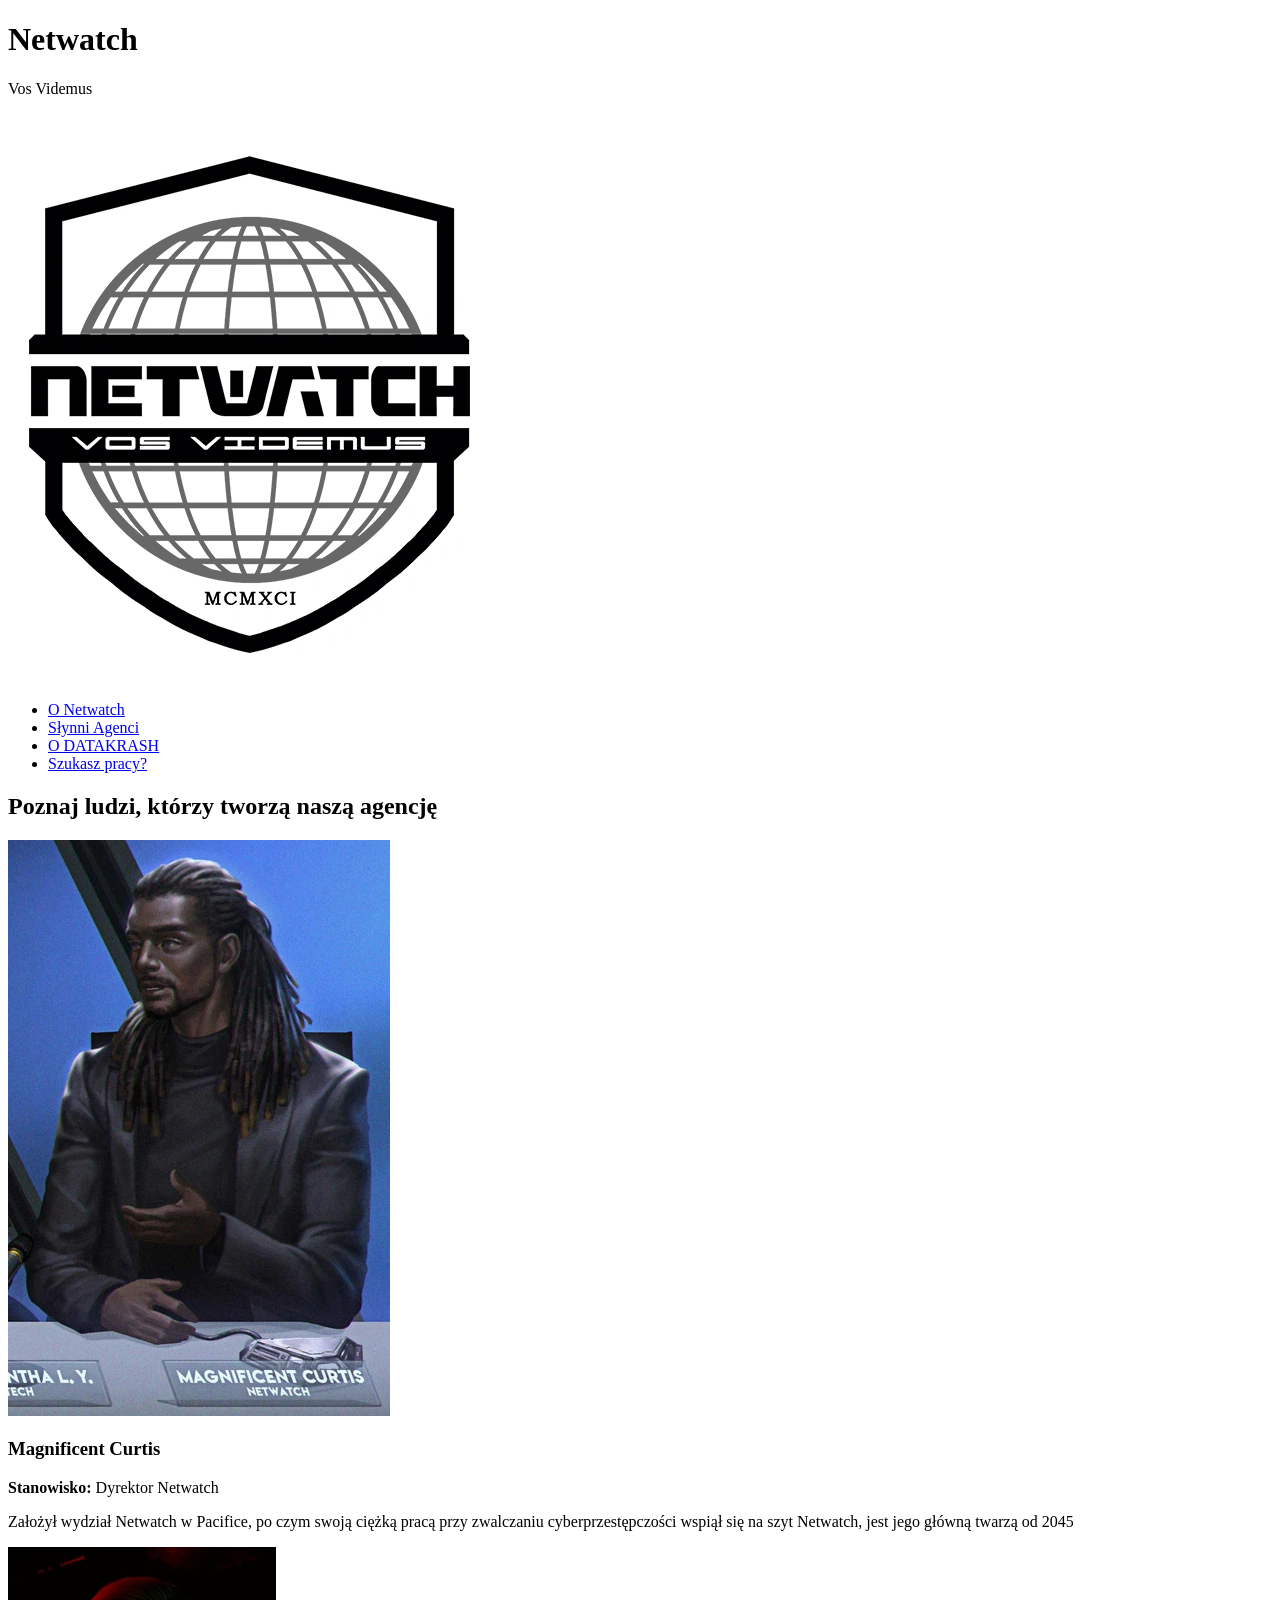
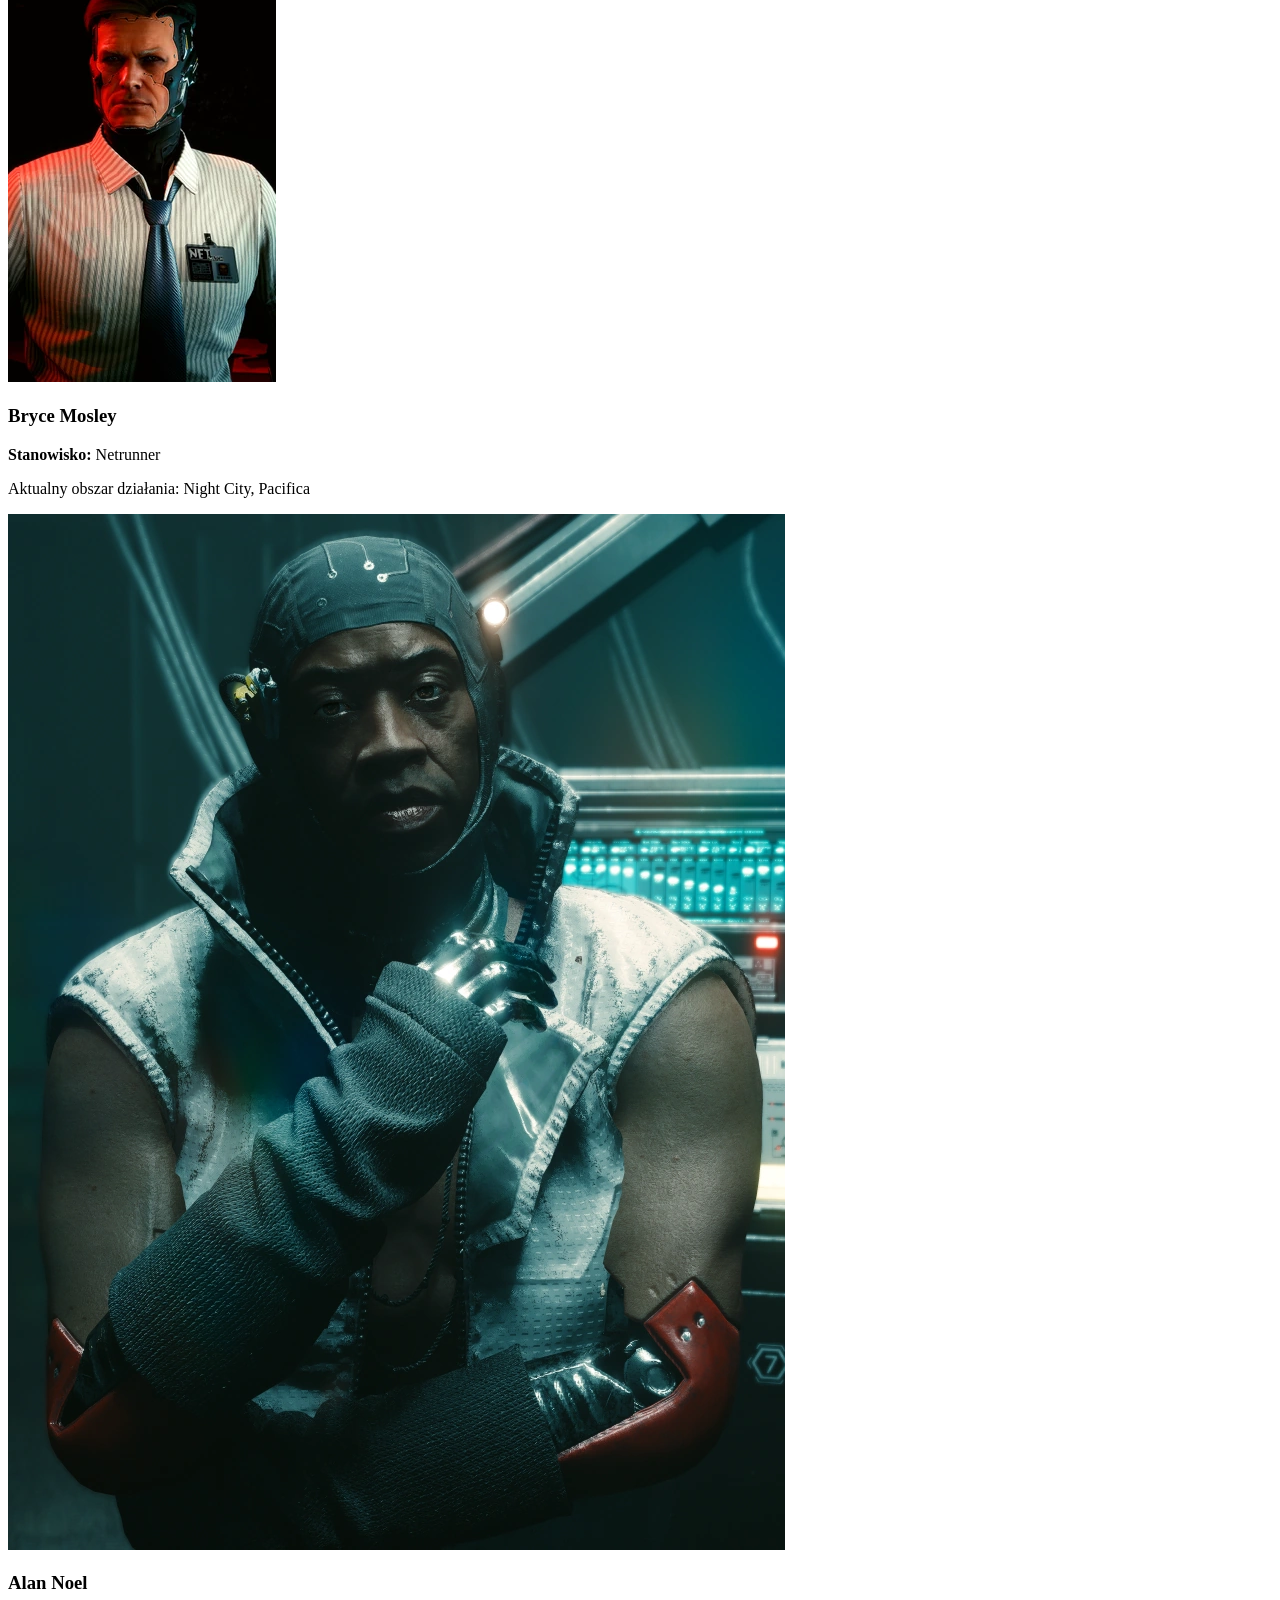
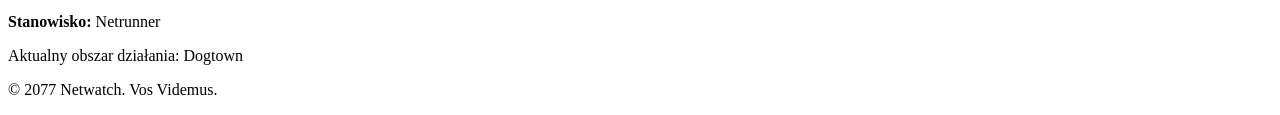
==== agenci.html @ 38e1035e "Szkielet HTML + basic info" ====
<!DOCTYPE html>
<html lang="pl">
<head>
    <meta charset="UTF-8">
    <meta name="viewport" content="width=device-width, initial-scale=1.0">
    <title>Netwatch</title>
</head>
<body>

    <header>
        <h1>Netwatch</h1>
        <p>Vos Videmus</p>
        <img src="NetWatch_Logo_CP2077.webp" alt="Netwatch - Vos Videmus">
        <nav>
            <ul>
                <li><a href="index.html">O Netwatch</a></li>
                <li><a href="agenci.html">Słynni Agenci</a></li>
                <li><a href="historia.html">O DATAKRASH</a></li>
                <li><a href="oferta.html">Szukasz pracy?</a></li>
            </ul>
        </nav>
    </header>

    <main>
        <section>
            <h2>Poznaj ludzi, którzy tworzą naszą agencję</h2>

            <article>
                <img src="Zdjecia_agentow/Magnificent_Curtis_Infobox_CPRED.webp" alt="Magnificent Curtis">
                <h3>Magnificent Curtis</h3>
                <p><strong>Stanowisko:</strong> Dyrektor Netwatch</p>
                <p>Założył wydział Netwatch w Pacifice, po czym swoją ciężką pracą przy zwalczaniu cyberprzestępczości wspiął się na szyt Netwatch, jest jego główną twarzą od 2045</p>
            </article>

            <article>
                <img src="Zdjecia_agentow/Bryce_Mosley_Infobox_CP2077.webp" alt="Agent Bryce Mosley">
                <h3>Bryce Mosley</h3>
                <p><strong>Stanowisko:</strong> Netrunner</p>
                <p>Aktualny obszar działania: Night City, Pacifica</p>
            </article>

            <article>
                <img src="Zdjecia_agentow/Alan_Noel.webp" alt="Agent Alan Noel">
                <h3>Alan Noel</h3>
                <p><strong>Stanowisko:</strong> Netrunner</p>
                <p>Aktualny obszar działania: Dogtown</p>
            </article>

        </section>
    </main>

    <footer>
        <p>&copy; 2077 Netwatch. Vos Videmus.</p>
    </footer>

</body>
</html>
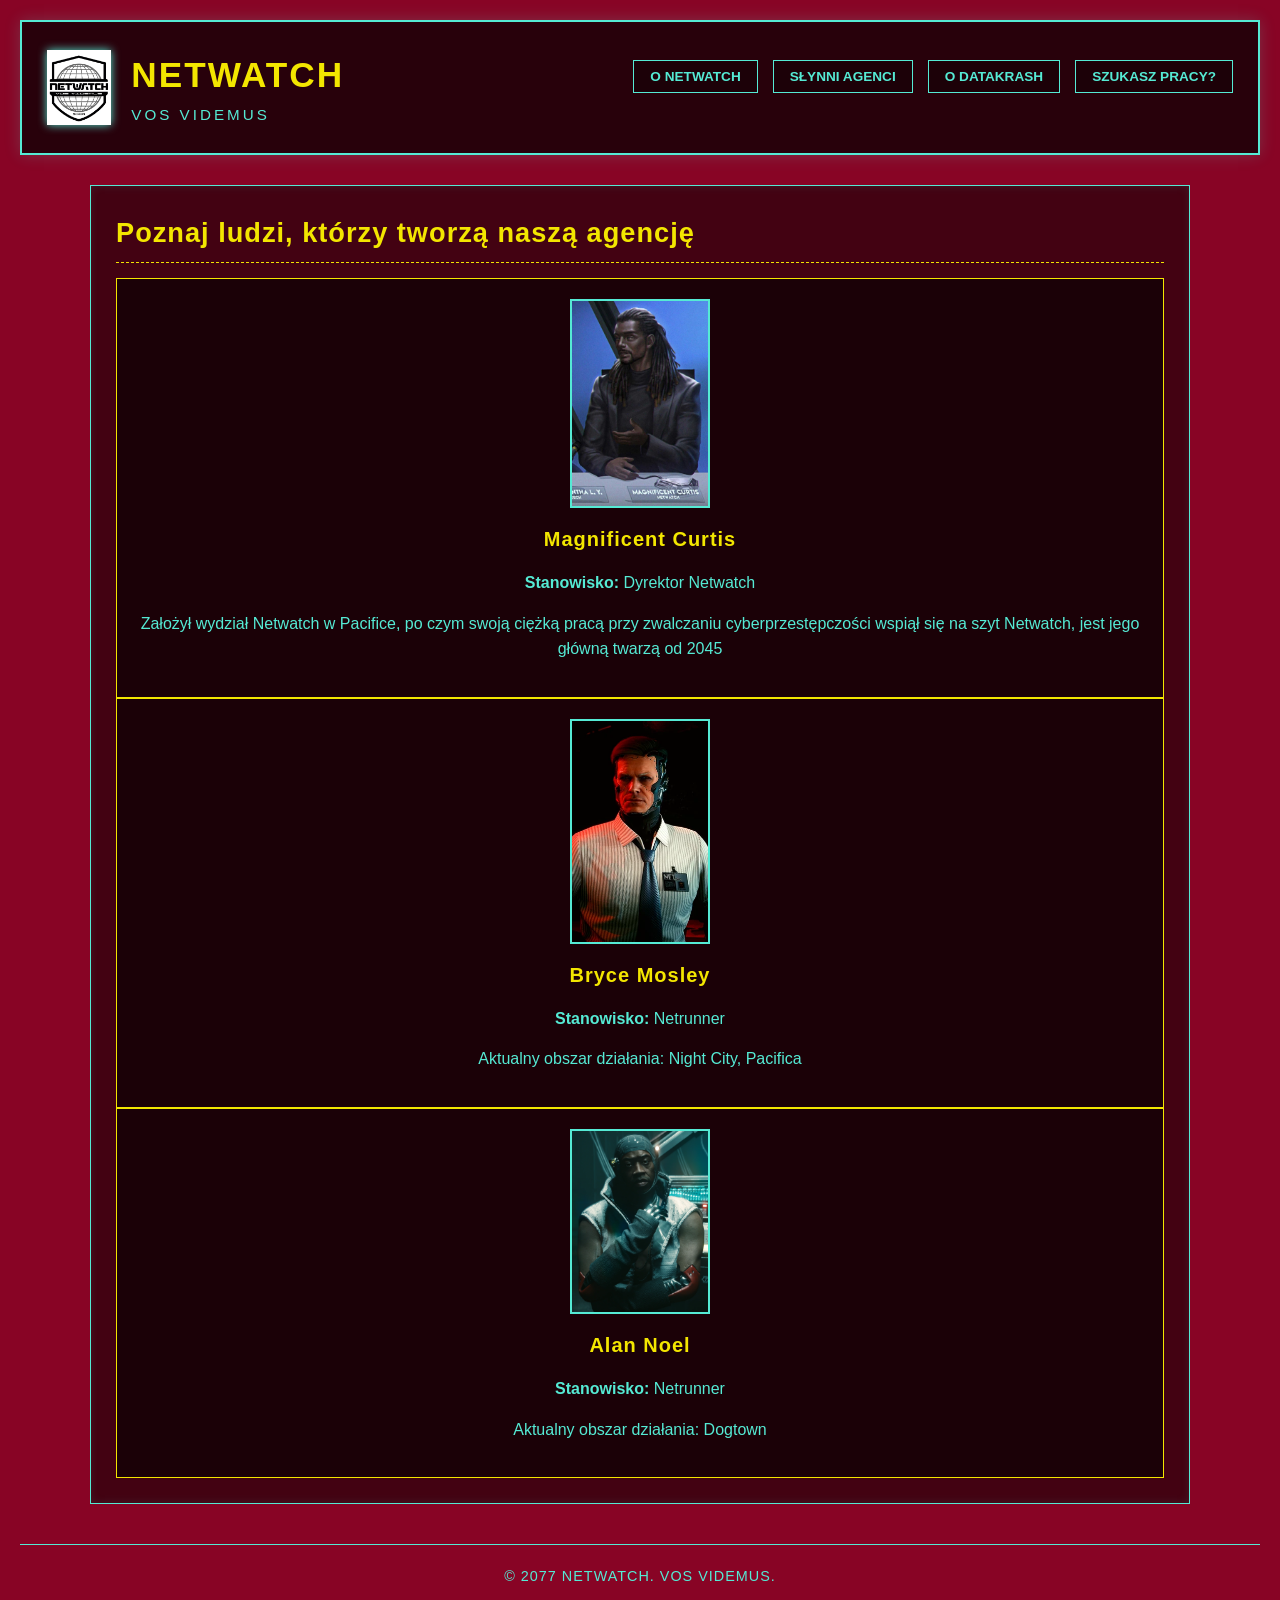
==== commit 54c4495d: "Dodanie CSS" ====
--- a/agenci.html
+++ b/agenci.html
@@ -4,13 +4,18 @@
     <meta charset="UTF-8">
     <meta name="viewport" content="width=device-width, initial-scale=1.0">
     <title>Netwatch</title>
+    <link rel="stylesheet" href="style.css">
 </head>
 <body>
 
     <header>
-        <h1>Netwatch</h1>
-        <p>Vos Videmus</p>
-        <img src="NetWatch_Logo_CP2077.webp" alt="Netwatch - Vos Videmus">
+        <div class="brand-container">
+            <img src="NetWatch_Logo_CP2077.webp" alt="Netwatch - Vos Videmus">
+            <div class="brand-text">
+                <h1>Netwatch</h1>
+                <p>Vos Videmus</p>
+            </div>
+        </div>
         <nav>
             <ul>
                 <li><a href="index.html">O Netwatch</a></li>
--- a/style.css
+++ b/style.css
@@ -0,0 +1,197 @@
+:root {
+    --bg-color: #880425;
+    --text-color: #55ead4;
+    --heading-color: #f3e600;
+    --card-bg: rgba(0, 0, 0, 0.5);
+    --border-color: #55ead4;
+}
+
+* {
+    box-sizing: border-box;
+    margin: 0;
+    padding: 0;
+}
+
+body {
+    background-color: var(--bg-color);
+    color: var(--text-color);
+    font-family: 'Segoe UI', Tahoma, Geneva, Verdana, sans-serif;
+    line-height: 1.6;
+    padding: 20px;
+}
+
+header {
+    background-color: rgba(0, 0, 0, 0.7);
+    border: 2px solid var(--border-color);
+    padding: 25px;
+    margin-bottom: 30px;
+    display: flex;
+    flex-wrap: wrap;
+    align-items: center;
+    justify-content: space-between;
+    box-shadow: 0 0 15px rgba(85, 234, 212, 0.2);
+}
+
+.brand-container {
+    display: flex;
+    align-items: center;
+    gap: 20px;
+}
+
+header img {
+    height: 75px;
+    width: auto;
+    filter: drop-shadow(0 0 5px var(--border-color));
+}
+
+.brand-text h1 {
+    font-size: 2.2rem;
+    color: var(--heading-color);
+    text-transform: uppercase;
+    letter-spacing: 2px;
+    margin-bottom: 0;
+}
+
+.brand-text p {
+    font-size: 0.95rem;
+    color: var(--text-color);
+    letter-spacing: 3px;
+    text-transform: uppercase;
+    margin-bottom: 0;
+}
+
+nav ul {
+    list-style: none;
+    display: flex;
+    gap: 15px;
+    flex-wrap: wrap;
+}
+
+nav a {
+    color: var(--text-color);
+    text-decoration: none;
+    padding: 8px 16px;
+    border: 1px solid var(--border-color);
+    transition: all 0.3s ease;
+    font-weight: bold;
+    text-transform: uppercase;
+    font-size: 0.85rem;
+    background-color: rgba(0, 0, 0, 0.3);
+}
+
+nav a:hover {
+    background-color: var(--heading-color);
+    color: var(--bg-color);
+    border-color: var(--heading-color);
+    box-shadow: 0 0 12px var(--heading-color);
+}
+
+main {
+    max-width: 1100px;
+    margin: 0 auto;
+}
+
+section {
+    background-color: var(--card-bg);
+    border: 1px solid var(--border-color);
+    padding: 25px;
+    margin-bottom: 30px;
+    box-shadow: inset 0 0 10px rgba(85, 234, 212, 0.1);
+}
+
+h1, h2, h3 {
+    color: var(--heading-color);
+    margin-bottom: 15px;
+    letter-spacing: 1px;
+}
+
+h2 {
+    font-size: 1.7rem;
+    border-bottom: 1px dashed var(--heading-color);
+    padding-bottom: 8px;
+}
+
+h3 {
+    font-size: 1.25rem;
+}
+
+p {
+    margin-bottom: 15px;
+    color: var(--text-color);
+}
+
+ul {
+    margin-left: 20px;
+    margin-bottom: 15px;
+}
+
+li {
+    margin-bottom: 8px;
+}
+
+.agenci-grid {
+    display: grid;
+    grid-template-columns: repeat(auto-fit, minmax(280px, 1fr));
+    gap: 20px;
+    margin-top: 20px;
+}
+
+article {
+    background-color: rgba(0, 0, 0, 0.6);
+    border: 1px solid var(--heading-color);
+    padding: 20px;
+    display: flex;
+    flex-direction: column;
+    align-items: center;
+    text-align: center;
+    transition: transform 0.3s ease, box-shadow 0.3s ease;
+}
+
+article:hover {
+    transform: translateY(-5px);
+    box-shadow: 0 5px 15px rgba(243, 230, 0, 0.3);
+}
+
+article img {
+    max-width: 140px;
+    height: auto;
+    border: 2px solid var(--border-color);
+    margin-bottom: 15px;
+}
+
+blockquote {
+    border-left: 4px solid var(--heading-color);
+    padding: 15px;
+    margin: 20px 0;
+    font-style: italic;
+    background: rgba(0, 0, 0, 0.4);
+}
+
+footer {
+    text-align: center;
+    padding: 20px;
+    border-top: 1px solid var(--border-color);
+    margin-top: 40px;
+    font-size: 0.9rem;
+    color: var(--text-color);
+    text-transform: uppercase;
+    letter-spacing: 1px;
+}
+
+@media (max-width: 768px) {
+    header {
+        flex-direction: column;
+        align-items: center;
+        text-align: center;
+        gap: 20px;
+    }
+
+    .brand-container {
+        flex-direction: column;
+        text-align: center;
+    }
+
+    nav ul {
+        justify-content: center;
+    }
+}
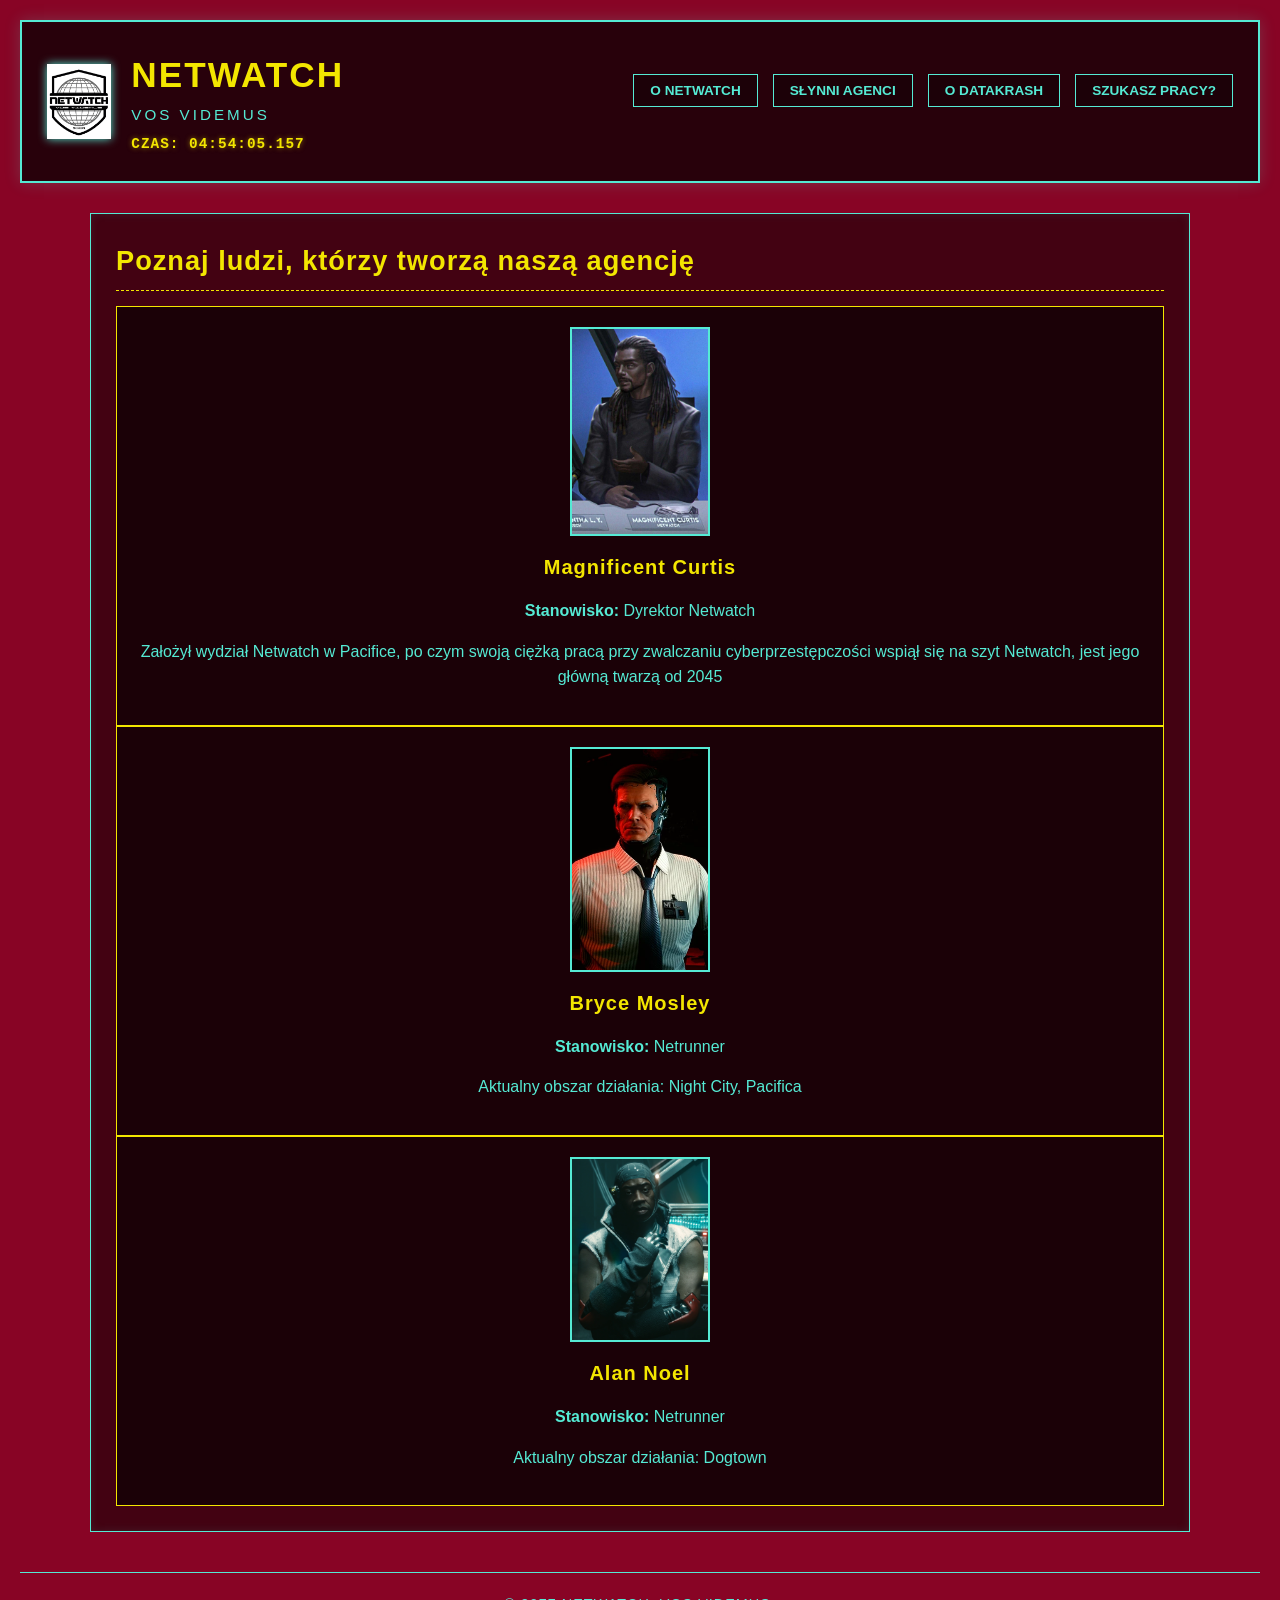
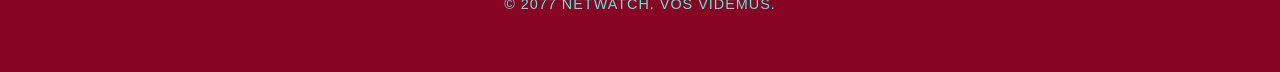
==== commit 11f7f6cc: "Dodanie zegara" ====
--- a/agenci.html
+++ b/agenci.html
@@ -14,6 +14,7 @@
             <div class="brand-text">
                 <h1>Netwatch</h1>
                 <p>Vos Videmus</p>
+                <div id="clock">00:00:00.000</div>
             </div>
         </div>
         <nav>
@@ -58,5 +59,21 @@
         <p>&copy; 2077 Netwatch. Vos Videmus.</p>
     </footer>
 
+    <script>
+    function updateClock() {
+        const now = new Date();
+        const hours = String(now.getHours()).padStart(2, '0');
+        const minutes = String(now.getMinutes()).padStart(2, '0');
+        const seconds = String(now.getSeconds()).padStart(2, '0');
+        const milliseconds = String(now.getMilliseconds()).padStart(3, '0');
+        
+        const clockElement = document.getElementById('clock');
+        if (clockElement) {
+            clockElement.textContent = `CZAS: ${hours}:${minutes}:${seconds}.${milliseconds}`;
+        }
+        requestAnimationFrame(updateClock);
+    }
+    requestAnimationFrame(updateClock);
+    </script>
 </body>
 </html>
--- a/style.css
+++ b/style.css
@@ -194,4 +194,15 @@
     nav ul {
         justify-content: center;
     }
+}
+
+#clock {
+    font-family: 'Courier New', Courier, monospace;
+    color: var(--heading-color);
+    font-size: 0.9rem;
+    letter-spacing: 1px;
+    margin-top: 5px;
+    text-transform: uppercase;
+    font-weight: bold;
+    text-shadow: 0 0 5px rgba(243, 230, 0, 0.5);
 }
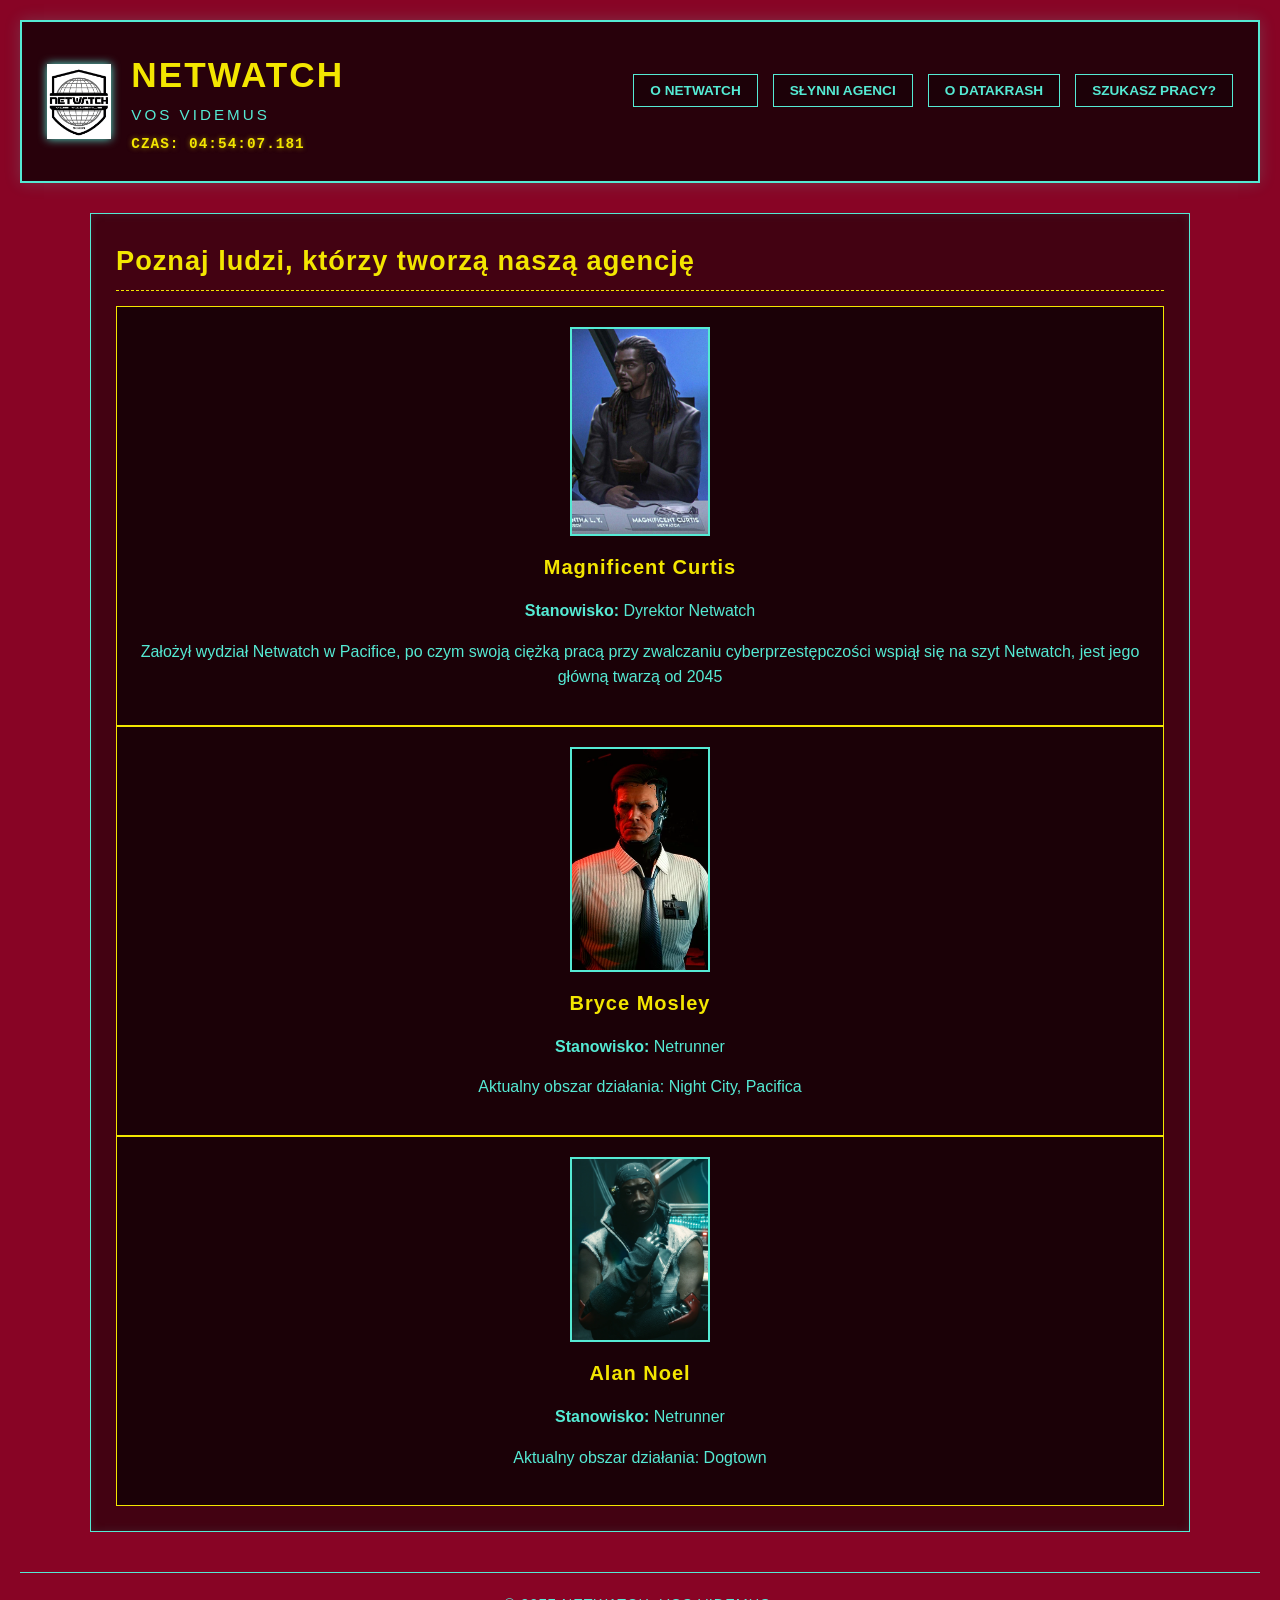
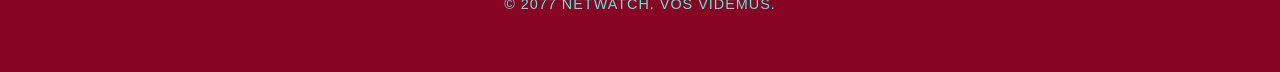
==== commit 21e481ab: "Poprawa wymagań jakości kodu" ====
--- a/agenci.html
+++ b/agenci.html
@@ -5,6 +5,7 @@
     <meta name="viewport" content="width=device-width, initial-scale=1.0">
     <title>Netwatch</title>
     <link rel="stylesheet" href="style.css">
+    <script src="script.js"></script>
 </head>
 <body>
 
@@ -58,22 +59,6 @@
     <footer>
         <p>&copy; 2077 Netwatch. Vos Videmus.</p>
     </footer>
-
-    <script>
-    function updateClock() {
-        const now = new Date();
-        const hours = String(now.getHours()).padStart(2, '0');
-        const minutes = String(now.getMinutes()).padStart(2, '0');
-        const seconds = String(now.getSeconds()).padStart(2, '0');
-        const milliseconds = String(now.getMilliseconds()).padStart(3, '0');
-        
-        const clockElement = document.getElementById('clock');
-        if (clockElement) {
-            clockElement.textContent = `CZAS: ${hours}:${minutes}:${seconds}.${milliseconds}`;
-        }
-        requestAnimationFrame(updateClock);
-    }
-    requestAnimationFrame(updateClock);
-    </script>
+    <script src="script.js"></script>
 </body>
 </html>
